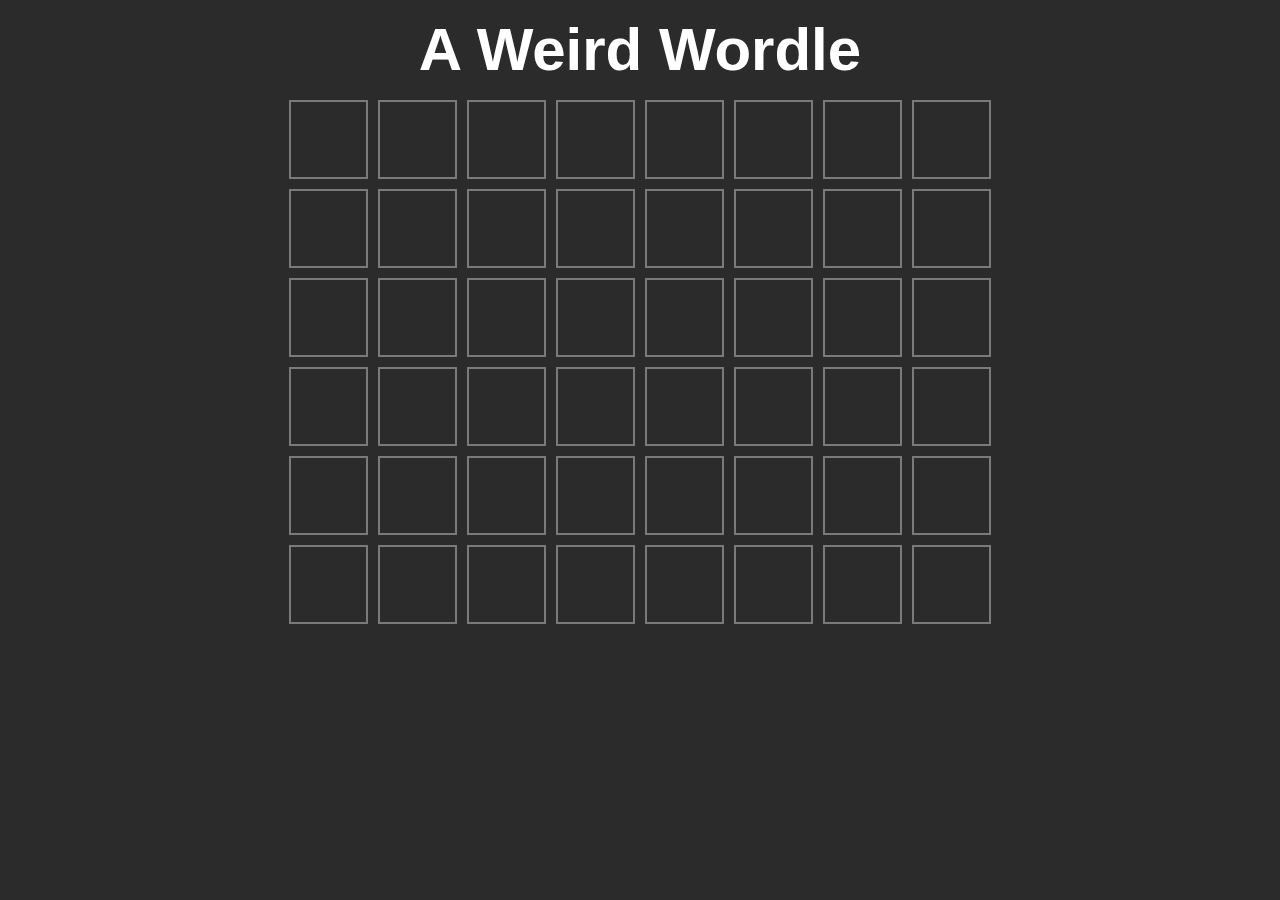
==== index.html @ d1e73ceb "working prototype" ====
<!DOCTYPE html>
<html>

<head>
  <title>Weirdle</title>
  <link rel="stylesheet" href="styles.css">
  <script src="game.js"></script>
</head>

<body>
  <div class="title">
    <h1>A Weird Wordle</h1>
  </div>
  <div class="game">
    <div class="word-guess-container">
      <div class="word-guess" id="guess_1">
        <div class="letter-guess" id="1_1"></div>
        <div class="letter-guess" id="1_2"></div>
        <div class="letter-guess" id="1_3"></div>
        <div class="letter-guess" id="1_4"></div>
        <div class="letter-guess" id="1_5"></div>
        <div class="letter-guess" id="1_6"></div>
        <div class="letter-guess" id="1_7"></div>
        <div class="letter-guess" id="1_8"></div>
      </div>
      <div class="word-guess" id="guess_2">
        <div class="letter-guess" id="2_1"></div>
        <div class="letter-guess" id="2_2"></div>
        <div class="letter-guess" id="2_3"></div>
        <div class="letter-guess" id="2_4"></div>
        <div class="letter-guess" id="2_5"></div>
        <div class="letter-guess" id="2_6"></div>
        <div class="letter-guess" id="2_7"></div>
        <div class="letter-guess" id="2_8"></div>
      </div>
      <div class="word-guess" id="guess_3">
        <div class="letter-guess" id="3_1"></div>
        <div class="letter-guess" id="3_2"></div>
        <div class="letter-guess" id="3_3"></div>
        <div class="letter-guess" id="3_4"></div>
        <div class="letter-guess" id="3_5"></div>
        <div class="letter-guess" id="3_6"></div>
        <div class="letter-guess" id="3_7"></div>
        <div class="letter-guess" id="3_8"></div>
      </div>
      <div class="word-guess" id="guess_4">
        <div class="letter-guess" id="4_1"></div>
        <div class="letter-guess" id="4_2"></div>
        <div class="letter-guess" id="4_3"></div>
        <div class="letter-guess" id="4_4"></div>
        <div class="letter-guess" id="4_5"></div>
        <div class="letter-guess" id="4_6"></div>
        <div class="letter-guess" id="4_7"></div>
        <div class="letter-guess" id="4_8"></div>
      </div>
      <div class="word-guess" id="guess_5">
        <div class="letter-guess" id="5_1"></div>
        <div class="letter-guess" id="5_2"></div>
        <div class="letter-guess" id="5_3"></div>
        <div class="letter-guess" id="5_4"></div>
        <div class="letter-guess" id="5_5"></div>
        <div class="letter-guess" id="5_6"></div>
        <div class="letter-guess" id="5_7"></div>
        <div class="letter-guess" id="5_8"></div>
      </div>
      <div class="word-guess" id="guess_6">
        <div class="letter-guess" id="6_1"></div>
        <div class="letter-guess" id="6_2"></div>
        <div class="letter-guess" id="6_3"></div>
        <div class="letter-guess" id="6_4"></div>
        <div class="letter-guess" id="6_5"></div>
        <div class="letter-guess" id="6_6"></div>
        <div class="letter-guess" id="6_7"></div>
        <div class="letter-guess" id="6_8"></div>
      </div>
    </div>
  </div>
</body>

</html>
---- styles.css ----
* {
  margin: 0;
  padding: 0;
  font-family: 'Franklin Gothic Medium', 'Arial Narrow', Arial, sans-serif;
}

body{
  background-color: #2b2b2b;
}

.title{
  width: 100%;
  height: 100px;
  line-height: 100px;
  color: white;
  text-align: center;
  font-size: 30px;
}

.game{
  width: 100%;
  height: 600px;
  display: flex;
  justify-content: center;
  /* align-items: center; */
}

.word-guess-container{
  display: grid;
  grid-template-columns: auto;
  row-gap: 10px;
  align-content: start;
}

.word-guess{
  width: 100%;
  display: grid;
  column-gap: 10px;
  grid-template-columns: repeat(8, auto);
}

.letter-guess{
  height: 75px;
  width: 75px;
  border: 2px solid #7a7a7a;
  background-color: transparent;
  display: flex;
  justify-content: center;
  align-items: center;
  font-size: 30px;
  font-weight: bold;
  color: white;
}

.in-word {
  border: 2px solid transparent;
  background-color: #a09e31;
}

.correct{
  border: 2px solid transparent;
  background-color: #3a9e3a;
}
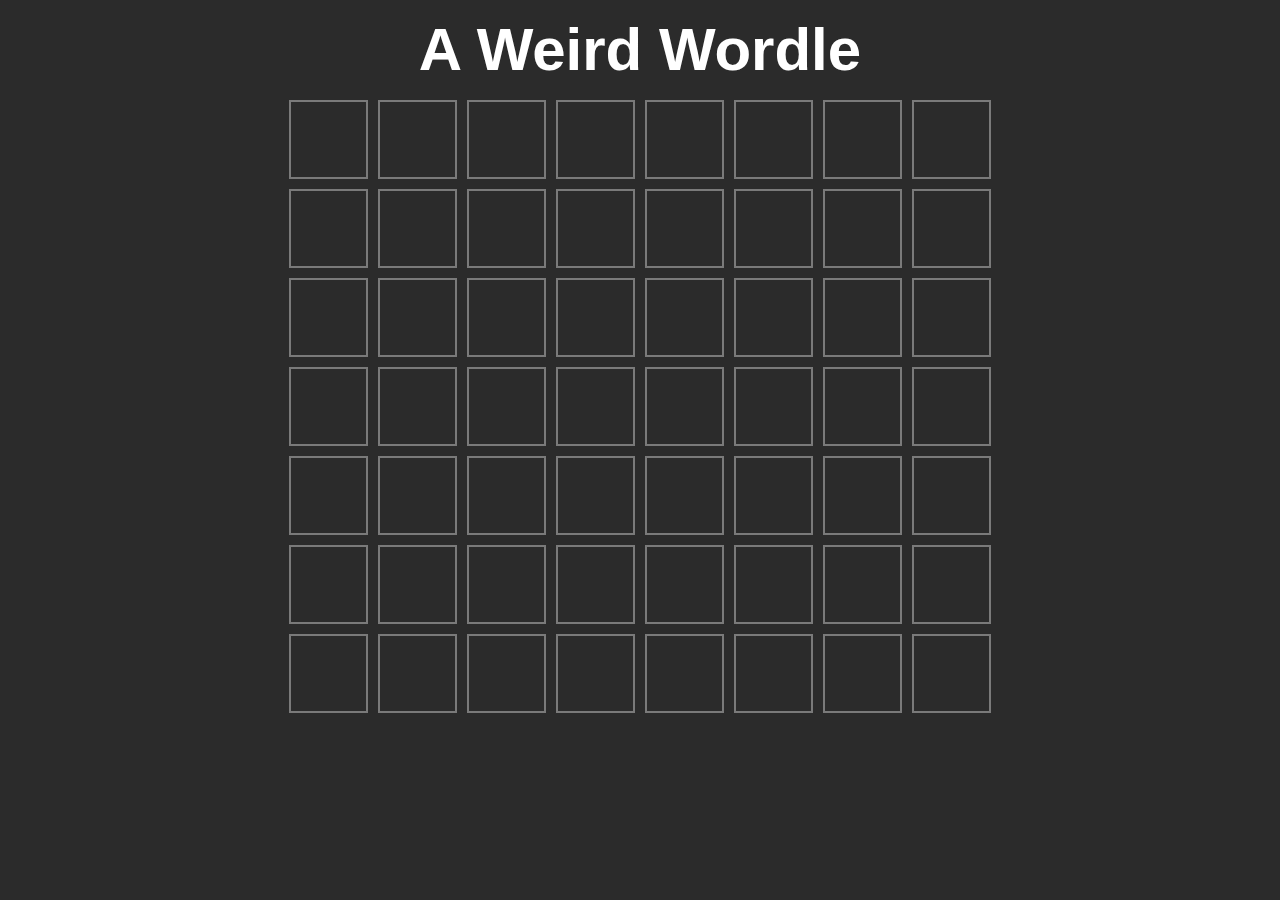
==== commit d52a4431: "90% working game" ====
--- a/index.html
+++ b/index.html
@@ -73,6 +73,24 @@
         <div class="letter-guess" id="6_7"></div>
         <div class="letter-guess" id="6_8"></div>
       </div>
+      <div class="word-guess" id="guess_7">
+        <div class="letter-guess" id="7_1"></div>
+        <div class="letter-guess" id="7_2"></div>
+        <div class="letter-guess" id="7_3"></div>
+        <div class="letter-guess" id="7_4"></div>
+        <div class="letter-guess" id="7_5"></div>
+        <div class="letter-guess" id="7_6"></div>
+        <div class="letter-guess" id="7_7"></div>
+        <div class="letter-guess" id="7_8"></div>
+      </div>
+    </div>
+  </div>
+  <div class="modal" id="results-modal">
+    <div class="modal-content" id="winning-result">
+      <h1 id="main-result"></h1>
+      <h2 id="guess-count"></h2>
+      <h2 id="extra-note"></h2>
+      <button id="share-results">Share!</button>
     </div>
   </div>
 </body>
--- a/styles.css
+++ b/styles.css
@@ -22,7 +22,6 @@
   height: 600px;
   display: flex;
   justify-content: center;
-  /* align-items: center; */
 }
 
 .word-guess-container{
@@ -60,4 +59,26 @@
 .correct{
   border: 2px solid transparent;
   background-color: #3a9e3a;
+}
+
+.modal {
+  display: none; /* Hidden by default */
+  position: fixed; /* Stay in place */
+  z-index: 1; /* Sit on top */
+  padding-top: 100px; /* Location of the box */
+  left: 0;
+  top: 0;
+  width: 100%; /* Full width */
+  height: 100%; /* Full height */
+  overflow: auto; /* Enable scroll if needed */
+  background-color: rgb(0,0,0); /* Fallback color */
+  background-color: #00000055; /* Black w/ opacity */
+}
+.modal-content {
+  background-color: #2b2b2b;
+  color: white;
+  margin: auto;
+  padding: 20px;
+  width: 50%;
+  text-align: center;
 }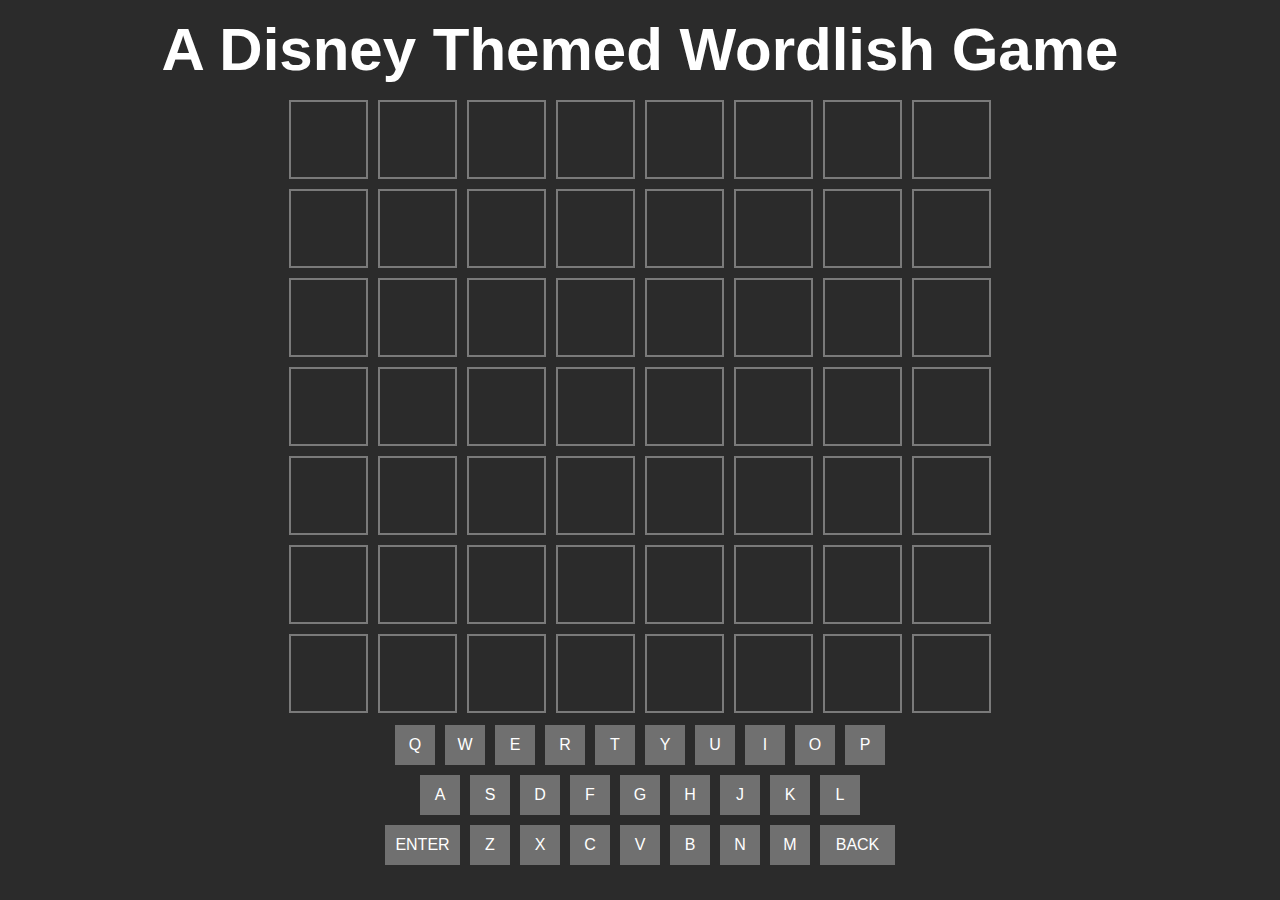
==== commit d45b24f6: "on-screen keyboard" ====
--- a/index.html
+++ b/index.html
@@ -2,14 +2,14 @@
 <html>
 
 <head>
-  <title>Weirdle</title>
+  <title>Disnerdle</title>
   <link rel="stylesheet" href="styles.css">
   <script src="game.js"></script>
 </head>
 
 <body>
   <div class="title">
-    <h1>A Weird Wordle</h1>
+    <h1>A Disney Themed Wordlish Game</h1>
   </div>
   <div class="game">
     <div class="word-guess-container">
@@ -85,7 +85,43 @@
       </div>
     </div>
   </div>
-  <div class="modal" id="results-modal">
+  <div class="virtual-keyboard">
+    <div class="keys-row">
+      <button class="key" onclick="virtualKeyPress('Q')">Q</button>
+      <button class="key" onclick="virtualKeyPress('W')">W</button>
+      <button class="key" onclick="virtualKeyPress('E')">E</button>
+      <button class="key" onclick="virtualKeyPress('R')">R</button>
+      <button class="key" onclick="virtualKeyPress('T')">T</button>
+      <button class="key" onclick="virtualKeyPress('Y')">Y</button>
+      <button class="key" onclick="virtualKeyPress('U')">U</button>
+      <button class="key" onclick="virtualKeyPress('I')">I</button>
+      <button class="key" onclick="virtualKeyPress('O')">O</button>
+      <button class="key" onclick="virtualKeyPress('P')">P</button>
+    </div>
+    <div class="keys-row">
+      <button class="key" onclick="virtualKeyPress('A')">A</button>
+      <button class="key" onclick="virtualKeyPress('S')">S</button>
+      <button class="key" onclick="virtualKeyPress('D')">D</button>
+      <button class="key" onclick="virtualKeyPress('F')">F</button>
+      <button class="key" onclick="virtualKeyPress('G')">G</button>
+      <button class="key" onclick="virtualKeyPress('H')">H</button>
+      <button class="key" onclick="virtualKeyPress('J')">J</button>
+      <button class="key" onclick="virtualKeyPress('K')">K</button>
+      <button class="key" onclick="virtualKeyPress('L')">L</button>
+    </div>
+    <div class="keys-row">
+      <button class="special key" onclick="virtualKeyPress('Enter')">ENTER</button>
+      <button class="key" onclick="virtualKeyPress('Z')">Z</button>
+      <button class="key" onclick="virtualKeyPress('X')">X</button>
+      <button class="key" onclick="virtualKeyPress('C')">C</button>
+      <button class="key" onclick="virtualKeyPress('V')">V</button>
+      <button class="key" onclick="virtualKeyPress('B')">B</button>
+      <button class="key" onclick="virtualKeyPress('N')">N</button>
+      <button class="key" onclick="virtualKeyPress('M')">M</button>
+      <button class="special key" onclick="virtualKeyPress('Backspace')">BACK</button>
+    </div>
+  </div>
+  <div class=" modal" id="results-modal">
     <div class="modal-content" id="winning-result">
       <h1 id="main-result"></h1>
       <h2 id="guess-count"></h2>
--- a/styles.css
+++ b/styles.css
@@ -22,6 +22,7 @@
   height: 600px;
   display: flex;
   justify-content: center;
+  padding-bottom: 20px;
 }
 
 .word-guess-container{
@@ -81,4 +82,37 @@
   padding: 20px;
   width: 50%;
   text-align: center;
+}
+
+.virtual-keyboard{
+  width: 100%;
+  display: flex;
+  flex-direction: column;
+  align-items: center;
+  justify-content: center;
+}
+
+.keys-row{
+  display: flex;
+  flex-direction: row;
+  flex-wrap: nowrap;
+}
+
+.key{
+  width: 40px;
+  height: 40px;
+  font-size: 16px;
+  background-color: #707070;
+  color: white;
+  padding: 0px;
+  margin: 5px;
+  border: none;
+  box-shadow: none;
+}
+.special{
+  width: 75px;
+}
+.key:hover{
+  color: black;
+  background-color: #bbbbbb;
 }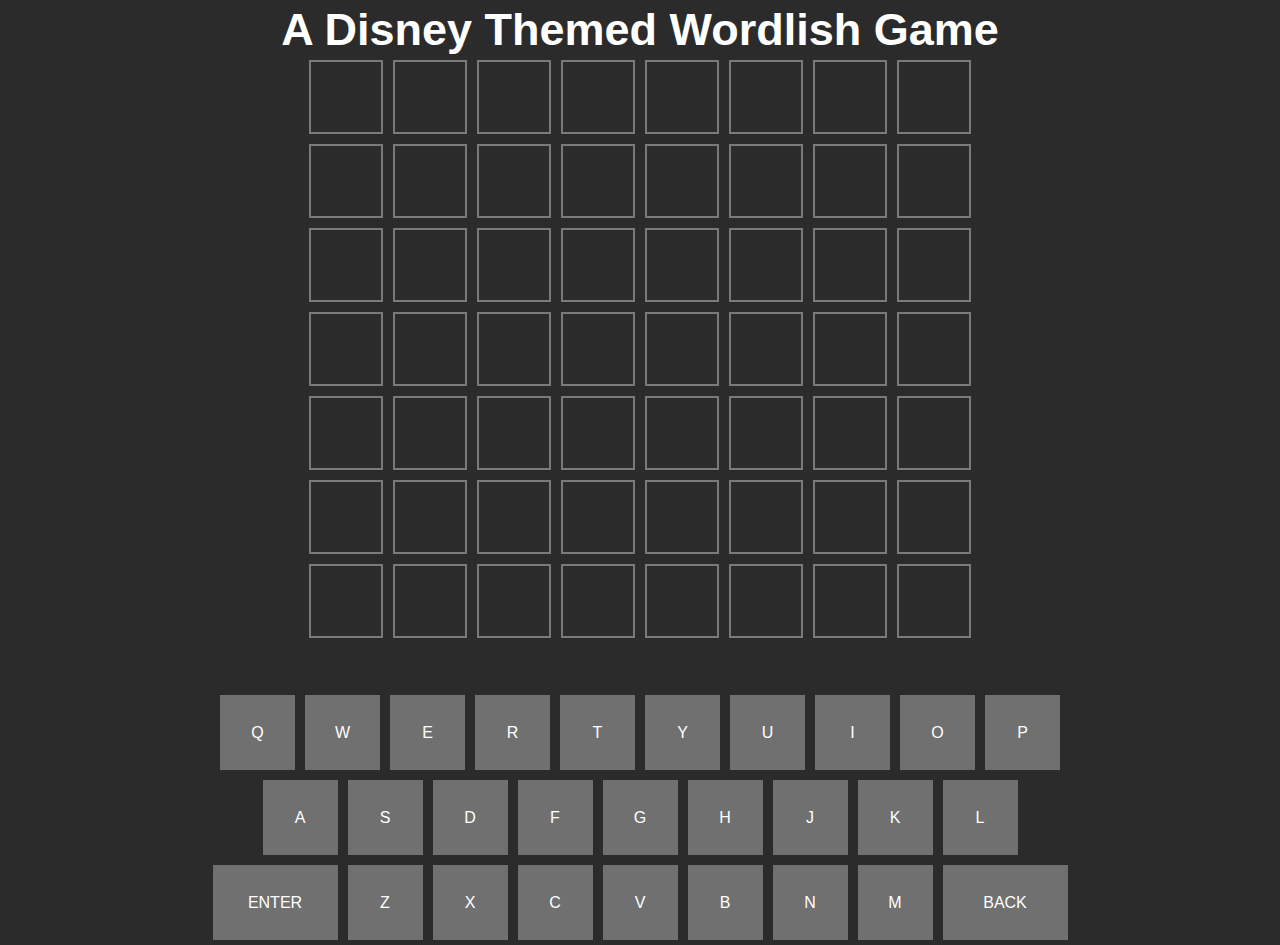
==== commit 9423e515: "bug fixes" ====
--- a/index.html
+++ b/index.html
@@ -9,7 +9,7 @@
 
 <body>
   <div class="title">
-    <h1>A Disney Themed Wordlish Game</h1>
+    <h2>A Disney Themed Wordlish Game</h2>
   </div>
   <div class="game">
     <div class="word-guess-container">
--- a/styles.css
+++ b/styles.css
@@ -10,8 +10,8 @@
 
 .title{
   width: 100%;
-  height: 100px;
-  line-height: 100px;
+  height: 60px;
+  line-height: 60px;
   color: white;
   text-align: center;
   font-size: 30px;
@@ -40,8 +40,8 @@
 }
 
 .letter-guess{
-  height: 75px;
-  width: 75px;
+  height: 70px;
+  width: 70px;
   border: 2px solid #7a7a7a;
   background-color: transparent;
   display: flex;
@@ -60,6 +60,10 @@
 .correct{
   border: 2px solid transparent;
   background-color: #3a9e3a;
+}
+.incorrect{
+  border: 2px solid transparent;
+  background-color: #535353;
 }
 
 .modal {
@@ -90,6 +94,7 @@
   flex-direction: column;
   align-items: center;
   justify-content: center;
+  margin-top: 10px;
 }
 
 .keys-row{
@@ -99,8 +104,8 @@
 }
 
 .key{
-  width: 40px;
-  height: 40px;
+  width: 75px;
+  height: 75px;
   font-size: 16px;
   background-color: #707070;
   color: white;
@@ -110,7 +115,7 @@
   box-shadow: none;
 }
 .special{
-  width: 75px;
+  width: 125px;
 }
 .key:hover{
   color: black;
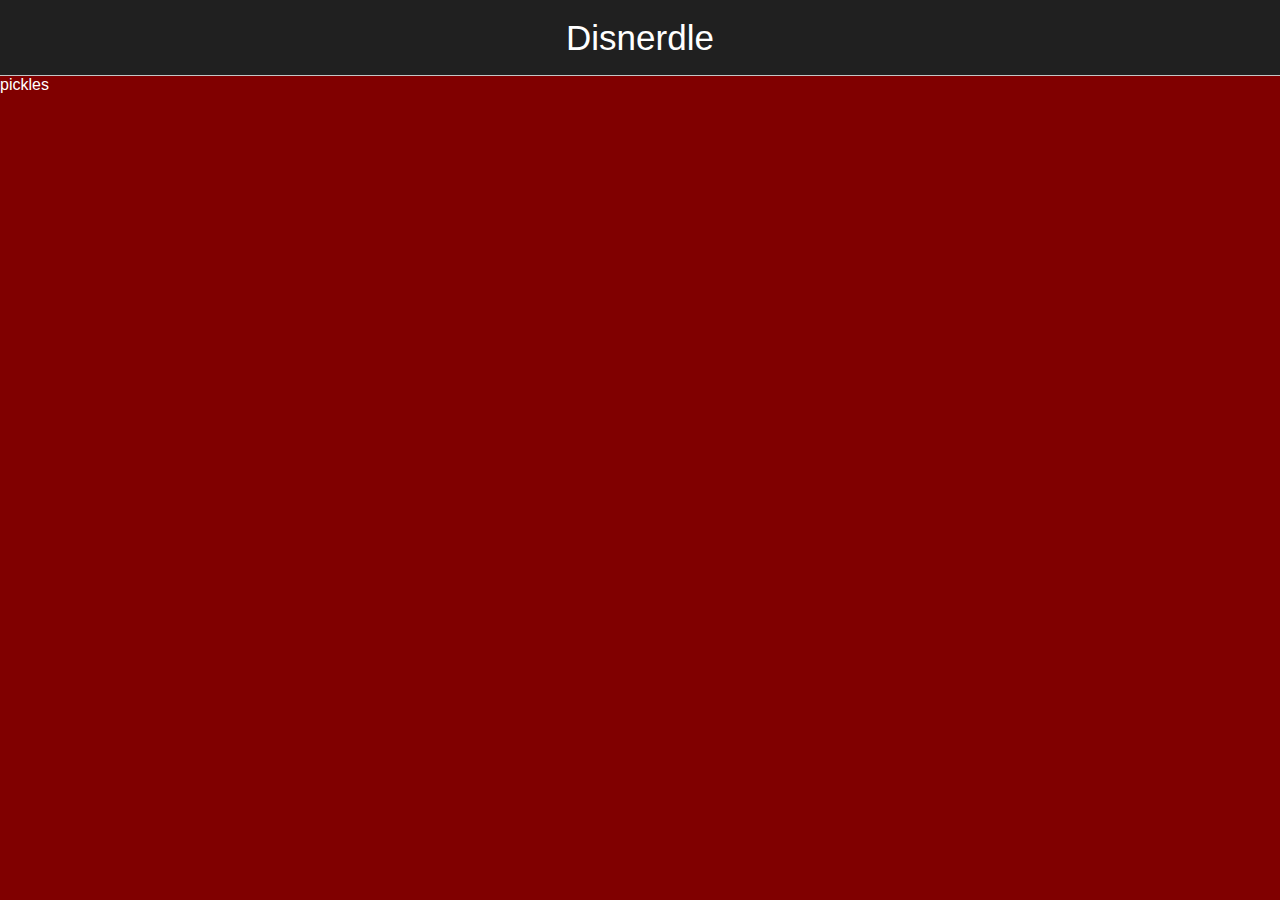
==== commit 1e79fd8d: "new standup" ====
--- a/index.html
+++ b/index.html
@@ -3,131 +3,15 @@
 
 <head>
   <title>Disnerdle</title>
+  <meta name="viewport" content="width=device-width, initial-scale=1">
   <link rel="stylesheet" href="styles.css">
   <script src="game.js"></script>
 </head>
 
 <body>
-  <div class="title">
-    <h2>A Disney Themed Wordlish Game</h2>
-  </div>
+  <div class="header">Disnerdle</div>
   <div class="game">
-    <div class="word-guess-container">
-      <div class="word-guess" id="guess_1">
-        <div class="letter-guess" id="1_1"></div>
-        <div class="letter-guess" id="1_2"></div>
-        <div class="letter-guess" id="1_3"></div>
-        <div class="letter-guess" id="1_4"></div>
-        <div class="letter-guess" id="1_5"></div>
-        <div class="letter-guess" id="1_6"></div>
-        <div class="letter-guess" id="1_7"></div>
-        <div class="letter-guess" id="1_8"></div>
-      </div>
-      <div class="word-guess" id="guess_2">
-        <div class="letter-guess" id="2_1"></div>
-        <div class="letter-guess" id="2_2"></div>
-        <div class="letter-guess" id="2_3"></div>
-        <div class="letter-guess" id="2_4"></div>
-        <div class="letter-guess" id="2_5"></div>
-        <div class="letter-guess" id="2_6"></div>
-        <div class="letter-guess" id="2_7"></div>
-        <div class="letter-guess" id="2_8"></div>
-      </div>
-      <div class="word-guess" id="guess_3">
-        <div class="letter-guess" id="3_1"></div>
-        <div class="letter-guess" id="3_2"></div>
-        <div class="letter-guess" id="3_3"></div>
-        <div class="letter-guess" id="3_4"></div>
-        <div class="letter-guess" id="3_5"></div>
-        <div class="letter-guess" id="3_6"></div>
-        <div class="letter-guess" id="3_7"></div>
-        <div class="letter-guess" id="3_8"></div>
-      </div>
-      <div class="word-guess" id="guess_4">
-        <div class="letter-guess" id="4_1"></div>
-        <div class="letter-guess" id="4_2"></div>
-        <div class="letter-guess" id="4_3"></div>
-        <div class="letter-guess" id="4_4"></div>
-        <div class="letter-guess" id="4_5"></div>
-        <div class="letter-guess" id="4_6"></div>
-        <div class="letter-guess" id="4_7"></div>
-        <div class="letter-guess" id="4_8"></div>
-      </div>
-      <div class="word-guess" id="guess_5">
-        <div class="letter-guess" id="5_1"></div>
-        <div class="letter-guess" id="5_2"></div>
-        <div class="letter-guess" id="5_3"></div>
-        <div class="letter-guess" id="5_4"></div>
-        <div class="letter-guess" id="5_5"></div>
-        <div class="letter-guess" id="5_6"></div>
-        <div class="letter-guess" id="5_7"></div>
-        <div class="letter-guess" id="5_8"></div>
-      </div>
-      <div class="word-guess" id="guess_6">
-        <div class="letter-guess" id="6_1"></div>
-        <div class="letter-guess" id="6_2"></div>
-        <div class="letter-guess" id="6_3"></div>
-        <div class="letter-guess" id="6_4"></div>
-        <div class="letter-guess" id="6_5"></div>
-        <div class="letter-guess" id="6_6"></div>
-        <div class="letter-guess" id="6_7"></div>
-        <div class="letter-guess" id="6_8"></div>
-      </div>
-      <div class="word-guess" id="guess_7">
-        <div class="letter-guess" id="7_1"></div>
-        <div class="letter-guess" id="7_2"></div>
-        <div class="letter-guess" id="7_3"></div>
-        <div class="letter-guess" id="7_4"></div>
-        <div class="letter-guess" id="7_5"></div>
-        <div class="letter-guess" id="7_6"></div>
-        <div class="letter-guess" id="7_7"></div>
-        <div class="letter-guess" id="7_8"></div>
-      </div>
-    </div>
-  </div>
-  <div class="virtual-keyboard">
-    <div class="keys-row">
-      <button class="key" onclick="virtualKeyPress('Q')">Q</button>
-      <button class="key" onclick="virtualKeyPress('W')">W</button>
-      <button class="key" onclick="virtualKeyPress('E')">E</button>
-      <button class="key" onclick="virtualKeyPress('R')">R</button>
-      <button class="key" onclick="virtualKeyPress('T')">T</button>
-      <button class="key" onclick="virtualKeyPress('Y')">Y</button>
-      <button class="key" onclick="virtualKeyPress('U')">U</button>
-      <button class="key" onclick="virtualKeyPress('I')">I</button>
-      <button class="key" onclick="virtualKeyPress('O')">O</button>
-      <button class="key" onclick="virtualKeyPress('P')">P</button>
-    </div>
-    <div class="keys-row">
-      <button class="key" onclick="virtualKeyPress('A')">A</button>
-      <button class="key" onclick="virtualKeyPress('S')">S</button>
-      <button class="key" onclick="virtualKeyPress('D')">D</button>
-      <button class="key" onclick="virtualKeyPress('F')">F</button>
-      <button class="key" onclick="virtualKeyPress('G')">G</button>
-      <button class="key" onclick="virtualKeyPress('H')">H</button>
-      <button class="key" onclick="virtualKeyPress('J')">J</button>
-      <button class="key" onclick="virtualKeyPress('K')">K</button>
-      <button class="key" onclick="virtualKeyPress('L')">L</button>
-    </div>
-    <div class="keys-row">
-      <button class="special key" onclick="virtualKeyPress('Enter')">ENTER</button>
-      <button class="key" onclick="virtualKeyPress('Z')">Z</button>
-      <button class="key" onclick="virtualKeyPress('X')">X</button>
-      <button class="key" onclick="virtualKeyPress('C')">C</button>
-      <button class="key" onclick="virtualKeyPress('V')">V</button>
-      <button class="key" onclick="virtualKeyPress('B')">B</button>
-      <button class="key" onclick="virtualKeyPress('N')">N</button>
-      <button class="key" onclick="virtualKeyPress('M')">M</button>
-      <button class="special key" onclick="virtualKeyPress('Backspace')">BACK</button>
-    </div>
-  </div>
-  <div class=" modal" id="results-modal">
-    <div class="modal-content" id="winning-result">
-      <h1 id="main-result"></h1>
-      <h2 id="guess-count"></h2>
-      <h2 id="extra-note"></h2>
-      <button id="share-results">Share!</button>
-    </div>
+    pickles
   </div>
 </body>
 
--- a/styles.css
+++ b/styles.css
@@ -1,123 +1,34 @@
+:root{
+  --game-max-width: 500px;
+}
+
 * {
   margin: 0;
   padding: 0;
   font-family: 'Franklin Gothic Medium', 'Arial Narrow', Arial, sans-serif;
+  background-color: #202020;
+  color: white;
 }
 
-body{
-  background-color: #2b2b2b;
-}
-
-.title{
+.header{
   width: 100%;
-  height: 60px;
-  line-height: 60px;
-  color: white;
+  height: 75px;
   text-align: center;
-  font-size: 30px;
+  line-height: 75px;
+  font-size: 35px;
+  border-bottom: 1px solid #c5c5c5;
 }
 
 .game{
-  width: 100%;
-  height: 600px;
-  display: flex;
-  justify-content: center;
-  padding-bottom: 20px;
+  height: calc(100vh - 76px);
+  background-color: maroon;
+  margin: 0 auto;
 }
 
-.word-guess-container{
-  display: grid;
-  grid-template-columns: auto;
-  row-gap: 10px;
-  align-content: start;
+@viewport {
+  width: device-width ;
+  zoom: 1.0 ;
 }
 
-.word-guess{
-  width: 100%;
-  display: grid;
-  column-gap: 10px;
-  grid-template-columns: repeat(8, auto);
-}
-
-.letter-guess{
-  height: 70px;
-  width: 70px;
-  border: 2px solid #7a7a7a;
-  background-color: transparent;
-  display: flex;
-  justify-content: center;
-  align-items: center;
-  font-size: 30px;
-  font-weight: bold;
-  color: white;
-}
-
-.in-word {
-  border: 2px solid transparent;
-  background-color: #a09e31;
-}
-
-.correct{
-  border: 2px solid transparent;
-  background-color: #3a9e3a;
-}
-.incorrect{
-  border: 2px solid transparent;
-  background-color: #535353;
-}
-
-.modal {
-  display: none; /* Hidden by default */
-  position: fixed; /* Stay in place */
-  z-index: 1; /* Sit on top */
-  padding-top: 100px; /* Location of the box */
-  left: 0;
-  top: 0;
-  width: 100%; /* Full width */
-  height: 100%; /* Full height */
-  overflow: auto; /* Enable scroll if needed */
-  background-color: rgb(0,0,0); /* Fallback color */
-  background-color: #00000055; /* Black w/ opacity */
-}
-.modal-content {
-  background-color: #2b2b2b;
-  color: white;
-  margin: auto;
-  padding: 20px;
-  width: 50%;
-  text-align: center;
-}
-
-.virtual-keyboard{
-  width: 100%;
-  display: flex;
-  flex-direction: column;
-  align-items: center;
-  justify-content: center;
-  margin-top: 10px;
-}
-
-.keys-row{
-  display: flex;
-  flex-direction: row;
-  flex-wrap: nowrap;
-}
-
-.key{
-  width: 75px;
-  height: 75px;
-  font-size: 16px;
-  background-color: #707070;
-  color: white;
-  padding: 0px;
-  margin: 5px;
-  border: none;
-  box-shadow: none;
-}
-.special{
-  width: 125px;
-}
-.key:hover{
-  color: black;
-  background-color: #bbbbbb;
+@media screen and (max-width: 600px){
 }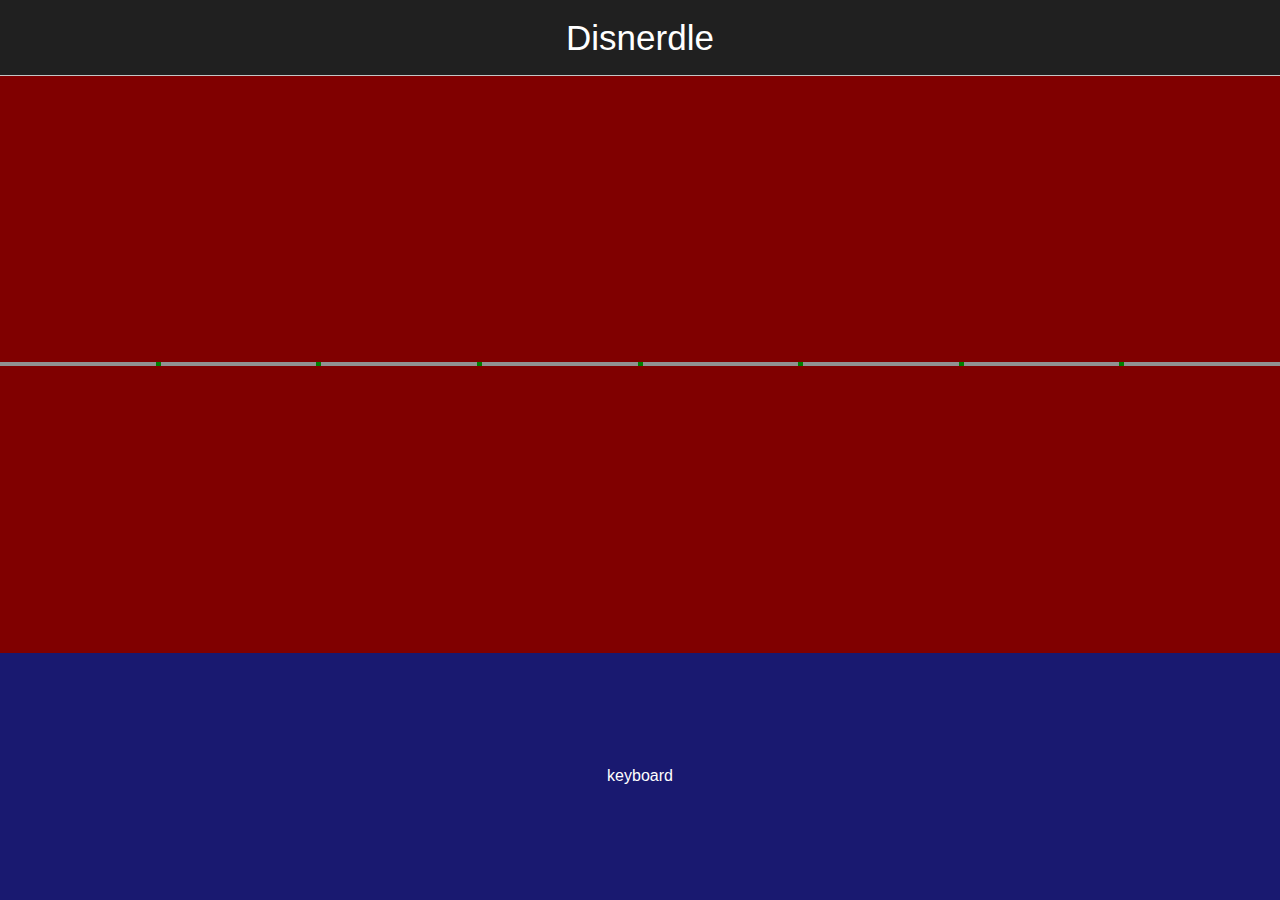
==== commit 9d01db58: "basis?" ====
--- a/index.html
+++ b/index.html
@@ -11,7 +11,21 @@
 <body>
   <div class="header">Disnerdle</div>
   <div class="game">
-    pickles
+    <div class="game-board">
+      <div class="game-row">
+        <div class="game-tile"></div>
+        <div class="game-tile"></div>
+        <div class="game-tile"></div>
+        <div class="game-tile"></div>
+        <div class="game-tile"></div>
+        <div class="game-tile"></div>
+        <div class="game-tile"></div>
+        <div class="game-tile"></div>
+      </div>
+    </div>
+    <div class="keyboard">
+      keyboard
+    </div>
   </div>
 </body>
 
--- a/styles.css
+++ b/styles.css
@@ -21,8 +21,46 @@
 
 .game{
   height: calc(100vh - 76px);
+  margin: 0 auto;
+  display: flex;
+  flex-direction: column;
+  flex-wrap: nowrap;
+  justify-content: center;
+  align-items: center;
+}
+
+.game-board{
+  width: 100%;
+  height: 70%;
   background-color: maroon;
-  margin: 0 auto;
+  display: flex;
+  flex-direction: column;
+  flex-wrap: nowrap;
+  justify-content: center;
+  align-items: center;
+}
+
+.game-row{
+  width: 100%;
+  background-color: green;
+  display: grid;
+  grid-template-columns: repeat(8, auto);
+  gap: 5px;
+}
+
+.game-tile{
+  border: 2px solid #919191;
+}
+
+.keyboard{
+  width: 100%;
+  height: 30%;
+  background-color: midnightblue;
+  display: flex;
+  flex-direction: column;
+  flex-wrap: nowrap;
+  justify-content: center;
+  align-items: center;
 }
 
 @viewport {
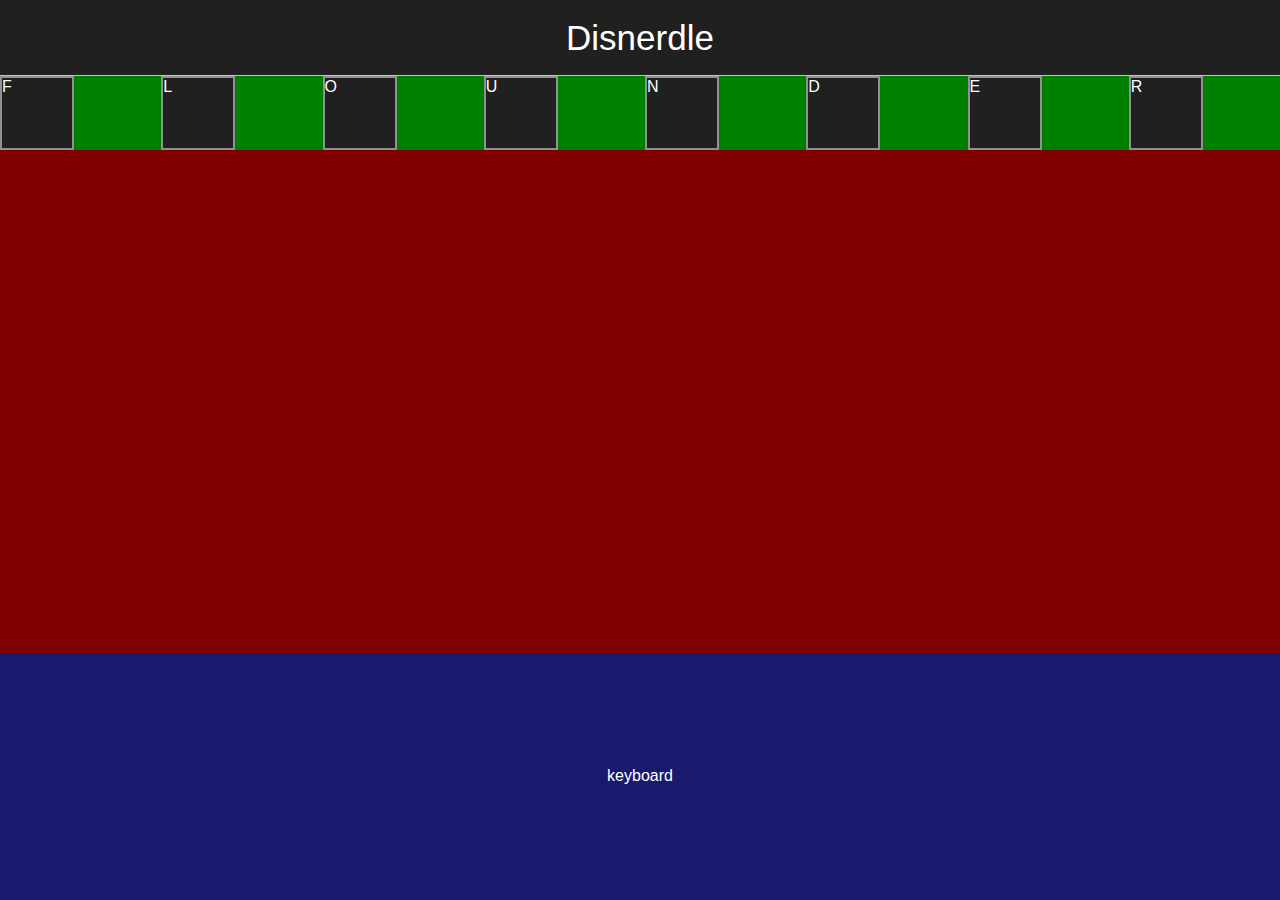
==== commit 94ff9a52: "big changes" ====
--- a/index.html
+++ b/index.html
@@ -13,14 +13,14 @@
   <div class="game">
     <div class="game-board">
       <div class="game-row">
-        <div class="game-tile"></div>
-        <div class="game-tile"></div>
-        <div class="game-tile"></div>
-        <div class="game-tile"></div>
-        <div class="game-tile"></div>
-        <div class="game-tile"></div>
-        <div class="game-tile"></div>
-        <div class="game-tile"></div>
+        <div class="game-tile">F</div>
+        <div class="game-tile">L</div>
+        <div class="game-tile">O</div>
+        <div class="game-tile">U</div>
+        <div class="game-tile">N</div>
+        <div class="game-tile">D</div>
+        <div class="game-tile">E</div>
+        <div class="game-tile">R</div>
       </div>
     </div>
     <div class="keyboard">
--- a/styles.css
+++ b/styles.css
@@ -33,11 +33,10 @@
   width: 100%;
   height: 70%;
   background-color: maroon;
-  display: flex;
-  flex-direction: column;
-  flex-wrap: nowrap;
-  justify-content: center;
-  align-items: center;
+  display: grid;
+  grid-template-columns: auto;
+  row-gap: 10px;
+  align-content: start;
 }
 
 .game-row{
@@ -45,10 +44,12 @@
   background-color: green;
   display: grid;
   grid-template-columns: repeat(8, auto);
-  gap: 5px;
+  column-gap: 10px;
 }
 
 .game-tile{
+  height: min(70px, 8vw);
+  width: min(70px, 8vw);
   border: 2px solid #919191;
 }
 
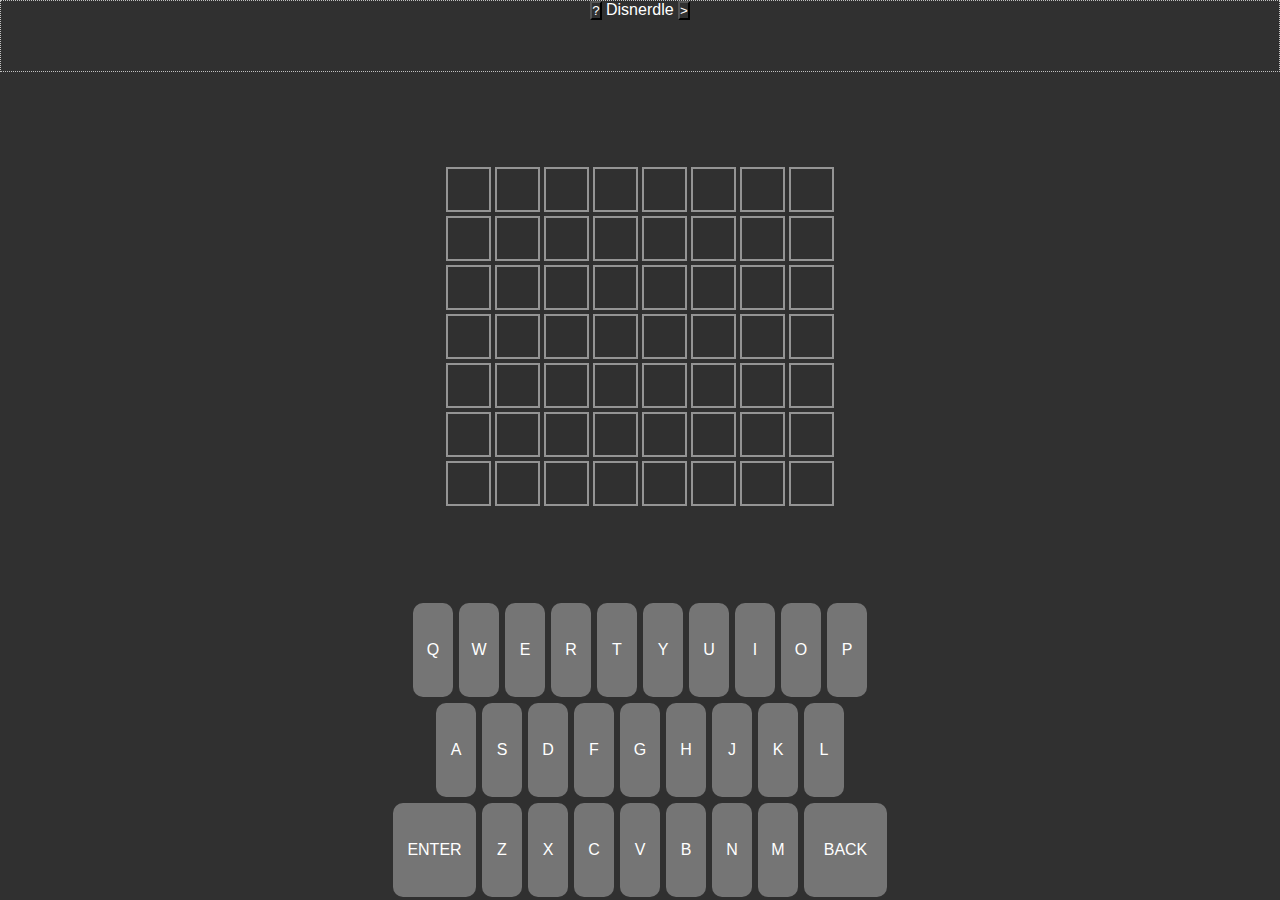
==== commit 8601999a: "big changes" ====
--- a/index.html
+++ b/index.html
@@ -3,28 +3,125 @@
 
 <head>
   <title>Disnerdle</title>
-  <meta name="viewport" content="width=device-width, initial-scale=1">
+  <meta name="viewport" content="width=device-width, initial-scale=1.0">
   <link rel="stylesheet" href="styles.css">
   <script src="game.js"></script>
 </head>
 
 <body>
-  <div class="header">Disnerdle</div>
+  <div class="header">
+    <button class="header-button">?</button>
+    Disnerdle
+    <button class="header-button">></button>
+  </div>
   <div class="game">
-    <div class="game-board">
-      <div class="game-row">
-        <div class="game-tile">F</div>
-        <div class="game-tile">L</div>
-        <div class="game-tile">O</div>
-        <div class="game-tile">U</div>
-        <div class="game-tile">N</div>
-        <div class="game-tile">D</div>
-        <div class="game-tile">E</div>
-        <div class="game-tile">R</div>
+    <div class="game-board" id="game-board">
+      <div class="game-row" id="guess_1">
+        <div class="game-tile"></div>
+        <div class="game-tile"></div>
+        <div class="game-tile"></div>
+        <div class="game-tile"></div>
+        <div class="game-tile"></div>
+        <div class="game-tile"></div>
+        <div class="game-tile"></div>
+        <div class="game-tile"></div>
+      </div>
+      <div class="game-row" id="guess_2">
+        <div class="game-tile"></div>
+        <div class="game-tile"></div>
+        <div class="game-tile"></div>
+        <div class="game-tile"></div>
+        <div class="game-tile"></div>
+        <div class="game-tile"></div>
+        <div class="game-tile"></div>
+        <div class="game-tile"></div>
+      </div>
+      <div class="game-row" id="guess_3">
+        <div class="game-tile"></div>
+        <div class="game-tile"></div>
+        <div class="game-tile"></div>
+        <div class="game-tile"></div>
+        <div class="game-tile"></div>
+        <div class="game-tile"></div>
+        <div class="game-tile"></div>
+        <div class="game-tile"></div>
+      </div>
+      <div class="game-row" id="guess_4">
+        <div class="game-tile"></div>
+        <div class="game-tile"></div>
+        <div class="game-tile"></div>
+        <div class="game-tile"></div>
+        <div class="game-tile"></div>
+        <div class="game-tile"></div>
+        <div class="game-tile"></div>
+        <div class="game-tile"></div>
+      </div>
+      <div class="game-row" id="guess_5">
+        <div class="game-tile"></div>
+        <div class="game-tile"></div>
+        <div class="game-tile"></div>
+        <div class="game-tile"></div>
+        <div class="game-tile"></div>
+        <div class="game-tile"></div>
+        <div class="game-tile"></div>
+        <div class="game-tile"></div>
+      </div>
+      <div class="game-row" id="guess_6">
+        <div class="game-tile"></div>
+        <div class="game-tile"></div>
+        <div class="game-tile"></div>
+        <div class="game-tile"></div>
+        <div class="game-tile"></div>
+        <div class="game-tile"></div>
+        <div class="game-tile"></div>
+        <div class="game-tile"></div>
+      </div>
+      <div class="game-row" id="guess_7">
+        <div class="game-tile"></div>
+        <div class="game-tile"></div>
+        <div class="game-tile"></div>
+        <div class="game-tile"></div>
+        <div class="game-tile"></div>
+        <div class="game-tile"></div>
+        <div class="game-tile"></div>
+        <div class="game-tile"></div>
       </div>
     </div>
-    <div class="keyboard">
-      keyboard
+  </div>
+  <div class="keyboard">
+    <div class="keyboard-row">
+      <div class="key-tile" onclick="virtualKeyPress('Q')">Q</div>
+      <div class="key-tile" onclick="virtualKeyPress('W')">W</div>
+      <div class="key-tile" onclick="virtualKeyPress('E')">E</div>
+      <div class="key-tile" onclick="virtualKeyPress('R')">R</div>
+      <div class="key-tile" onclick="virtualKeyPress('T')">T</div>
+      <div class="key-tile" onclick="virtualKeyPress('Y')">Y</div>
+      <div class="key-tile" onclick="virtualKeyPress('U')">U</div>
+      <div class="key-tile" onclick="virtualKeyPress('I')">I</div>
+      <div class="key-tile" onclick="virtualKeyPress('O')">O</div>
+      <div class="key-tile" onclick="virtualKeyPress('P')">P</div>
+    </div>
+    <div class="keyboard-row">
+      <div class="key-tile" onclick="virtualKeyPress('A')">A</div>
+      <div class="key-tile" onclick="virtualKeyPress('S')">S</div>
+      <div class="key-tile" onclick="virtualKeyPress('D')">D</div>
+      <div class="key-tile" onclick="virtualKeyPress('F')">F</div>
+      <div class="key-tile" onclick="virtualKeyPress('G')">G</div>
+      <div class="key-tile" onclick="virtualKeyPress('H')">H</div>
+      <div class="key-tile" onclick="virtualKeyPress('J')">J</div>
+      <div class="key-tile" onclick="virtualKeyPress('K')">K</div>
+      <div class="key-tile" onclick="virtualKeyPress('L')">L</div>
+    </div>
+    <div class="keyboard-row">
+      <div class="key-tile" onclick="virtualKeyPress('Enter')" id="enter-key">ENTER</div>
+      <div class="key-tile" onclick="virtualKeyPress('Z')">Z</div>
+      <div class="key-tile" onclick="virtualKeyPress('X')">X</div>
+      <div class="key-tile" onclick="virtualKeyPress('C')">C</div>
+      <div class="key-tile" onclick="virtualKeyPress('V')">V</div>
+      <div class="key-tile" onclick="virtualKeyPress('B')">B</div>
+      <div class="key-tile" onclick="virtualKeyPress('N')">N</div>
+      <div class="key-tile" onclick="virtualKeyPress('M')">M</div>
+      <div class="key-tile" onclick="virtualKeyPress('Backspace')" id="back-key">BACK</div>
     </div>
   </div>
 </body>
--- a/styles.css
+++ b/styles.css
@@ -1,73 +1,100 @@
-:root{
-  --game-max-width: 500px;
-}
-
 * {
   margin: 0;
   padding: 0;
   font-family: 'Franklin Gothic Medium', 'Arial Narrow', Arial, sans-serif;
-  background-color: #202020;
+  background-color: #303030;
   color: white;
 }
 
-.header{
-  width: 100%;
-  height: 75px;
+html,body{
+  height: 100%;
+  display: flex;
+  flex-flow: column;
   text-align: center;
-  line-height: 75px;
-  font-size: 35px;
-  border-bottom: 1px solid #c5c5c5;
-}
-
-.game{
-  height: calc(100vh - 76px);
-  margin: 0 auto;
-  display: flex;
-  flex-direction: column;
-  flex-wrap: nowrap;
   justify-content: center;
   align-items: center;
 }
 
-.game-board{
-  width: 100%;
-  height: 70%;
-  background-color: maroon;
-  display: grid;
-  grid-template-columns: auto;
-  row-gap: 10px;
-  align-content: start;
+/* HEADER STYLES */
+.header{
+  width: calc(100vw - 2px);
+  border: 1px dotted #c2c2c2;
+  flex: 0 1 70px;
 }
 
+/* GAME STYLES */
+.game{
+  flex: 1 1 auto;
+  display: flex;
+  flex-direction: column;
+  justify-content: center;
+  align-items: center;
+}
+.game-board{
+  display: grid;
+  grid-template-rows: repeat(7, auto);
+  row-gap: 4px;
+}
 .game-row{
-  width: 100%;
-  background-color: green;
   display: grid;
   grid-template-columns: repeat(8, auto);
-  column-gap: 10px;
+  column-gap: 4px;
+  justify-content: center;
+}
+.game-tile{
+  box-sizing: border-box;
+  border: 2px solid rgb(148, 148, 148);
+  display: inline-flex;
+  justify-content: center;
+  align-items: center;
+  aspect-ratio: 1;
+  width: min(min(5vh, 10vw), 50px);
+  text-transform: uppercase;
 }
 
-.game-tile{
-  height: min(70px, 8vw);
-  width: min(70px, 8vw);
-  border: 2px solid #919191;
+/* TILE STYLES*/
+.present{
+  background-color: #9c9c00;
+  border: none;
+}
+.correct{
+  background-color: #00bd00;
+  border: none;
 }
 
+/* KEYBOARD STYLES */
 .keyboard{
   width: 100%;
-  height: 30%;
-  background-color: midnightblue;
+  flex: 0 1 300px;
   display: flex;
   flex-direction: column;
   flex-wrap: nowrap;
+}
+.keyboard-row{
+  flex: 1 1 auto;
+  display: flex;
+  flex-direction: row;
+  flex-wrap: nowrap;
+  justify-content: center;
+}
+.key-tile{
+  background-color: #757575;
+  display: flex;
   justify-content: center;
   align-items: center;
+  width: 8%;
+  border-radius: 10px;
+  margin: 3px;
+}
+#enter-key, #back-key{
+  flex: 1 1 auto;
 }
 
-@viewport {
-  width: device-width ;
-  zoom: 1.0 ;
-}
-
-@media screen and (max-width: 600px){
+@media only screen and (min-width: 500px){
+  .game-board{
+    width: 500px;
+  }
+  .keyboard{
+    width: 500px;
+  }
 }